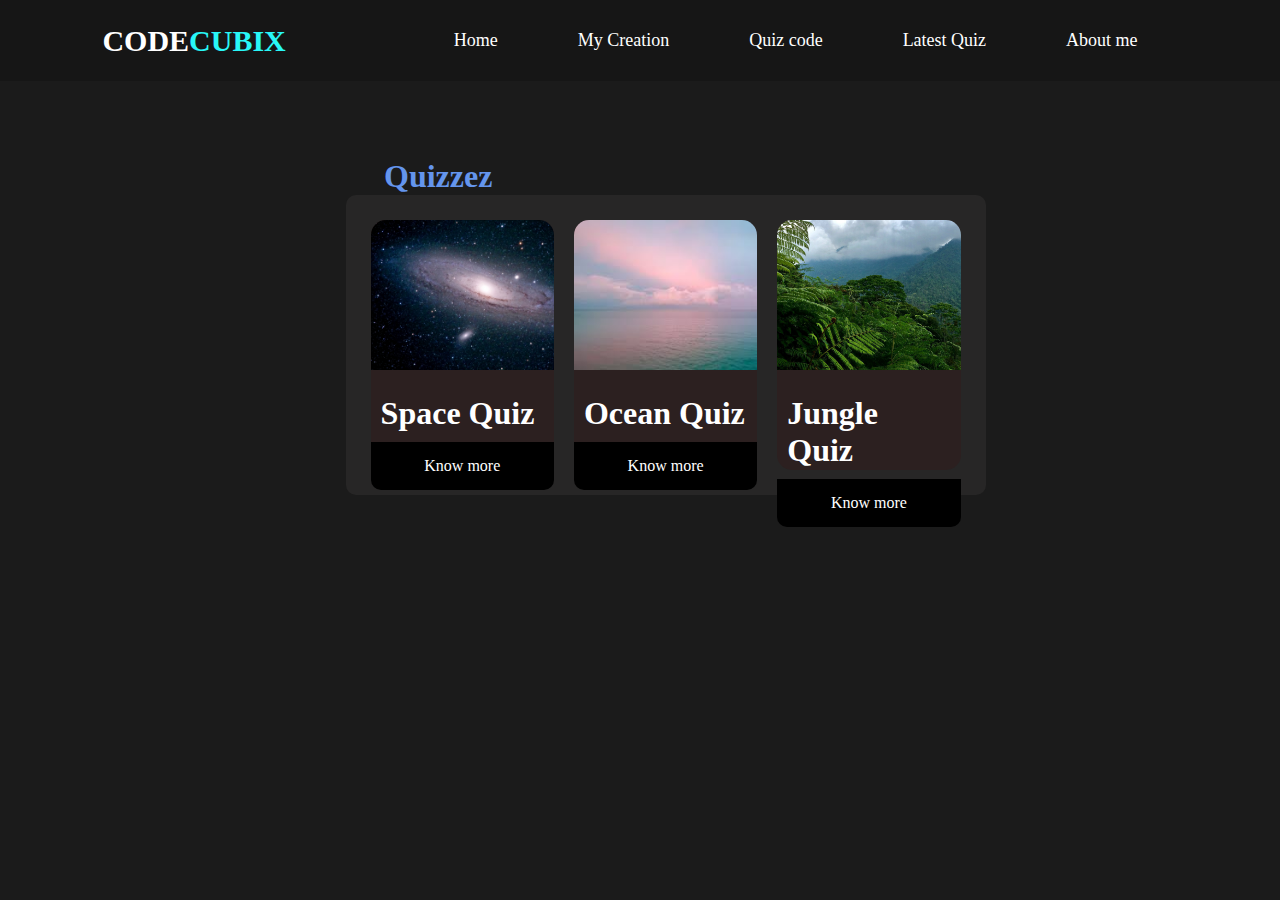
==== templates/index.html @ c4d785b5 "1.0" ====
<html lang="en">
<head>
    <meta charset="UTF-8">
    <meta http-equiv="X-UA-Compatible" content="IE=edge">
    <meta name="viewport" content="width=device-width, initial-scale=1.0">
    <link rel="stylesheet" href="../static/index.css">
    <title>Home</title>
</head>
<body>
    <div class="menu_bar">
        <h1 class="logo">CODE<span>CUBIX</span></h1>
        <ul>
            <li><a href="/">Home</a></li>
            <li><a href="/mycreation">My Creation<i class="fas fa-caret-down"></i> </a></li>
            <li><a href="#">Quiz code</a></li>
            <li><a href="#">Latest Quiz</a></li>
            <li><a href="#">About me</a></li>
        </ul>
    </div>
    <div class="calchead">
        <h1>Quizzez</h1>
    </div>
    <section class="grid">
        <div class="box">
            <div class="card-img card-1"></div>
            <h1>Space Quiz</h1>
            <a href="/bmicalc">Know more</a>
        </div>
        <div class="box">
            <div class="card-img card-2"></div>
            <h1>Ocean Quiz</h1>

            <a href="/addition">Know more</a>
        </div>
        <div class="box">
            <div class="card-img card-3"></div>
            <h1>Jungle Quiz</h1>
            <a href="#">Know more</a>
        </div>
    </section>
</body>
</html>
---- static/index.css ----
*{
    margin: 0;
    padding: 0;
    box-sizing: border-box;
   
}

body{
    background: rgba(27, 27, 27);
}

.logo{
    color: rgb(255, 255, 255);
    font-size: 30px;
}

.logo span{
    color: rgb(40, 247, 247);
}

.menu_bar{
    background-color: rgb(22, 22, 22);
    display: flex;
    align-items: center;
    justify-content: space-between;
    padding: 0 8%;
}

.menu_bar ul{
    list-style: none;
    display: flex;
}

.menu_bar ul li{
    padding: 30px 40px;
}

.menu_bar ul li a{
    color: white;
    text-decoration: none;
    font-size: 18px;

}

.menu_bar ul li a:hover{
    color: rgb(40, 247, 247);
}


.container{
    display: flex;
    justify-content: center;
    flex-wrap: nowrap;
}

.card{
    background-color: rgb(44, 32, 32);
    width: 220px;
    height: 310px;
    margin: 10px;
    border-radius: 15px;
}

.card-img{
    background: rgb(255, 145, 0);
    height: 150px;
    margin-bottom: 15px;
    background-size: cover;
    border-radius: 15px 15px 0 0;
}

.car-1{
    background-image: url('/img/pythonimg.png');
}

.car-2{

    background-image: url('/img/html\ imgk.png')
}

.car-3{

    background-image: url('/img/cssforproject.jpg')
}

.card h1{
    padding: 10px;
    color: white;
}

.card h1:hover{
    color: rgb(0, 0, 0);
    transition: 0.3s;
}



.card p{
    padding: 10px;
    color: white;
}

.card p:hover{
    color: rgb(0, 0, 0);
    transition: 0.3s;
}

.card a{
    background: black;
    color: white;
    padding: 15px 15px;
    display: block;
    text-align: center;
    text-decoration: none;
}

.card:hover{
    background-color: rgb(34, 187, 187);
    transition: 0.5s;
}

.card a:hover{
    background-color: rgb(128, 92, 92);
    transition: 0.5s;
}

.main {
    max-height: 550px;;
    background-color: #1e2225;
    color: white;
    font-size: 38pt;
    text-align: center;
    line-height: 550px;
 }

.bmi{
    width: 30%;
    background-color: rgb(58, 66, 66);
    padding: 10px;
    border-radius: 11px;
    border: solid;
    text-align: center;
    color: aquamarine;
    margin-left: 35%;
    margin-top: 15%;
}

.bmi form {
    display: flex;
    flex-direction: column;
    justify-content: space-around;
    padding-bottom: 25px;
    line-height: 50px;
}

.bmi input{
    margin-bottom: 25px;
    padding: 5px;
    background: none;
    border: none;
    border-bottom: solid;
    color: rgb(53, 48, 48);
}

.bmi ::-webkit-input-placeholder{
    padding: 10px;
    color: rgb(36, 35, 35);
    font-size: 14px;
}

.bmi button{
    width: 200px;
    padding: 15px;
    margin-left: 20%;
    background-color: rgb(75, 75, 75);
    color: rgb(194, 194, 194);
}

.bmi button:hover{
    transition: 0.5s;
    background-color: rgb(78, 50, 50);
}

.grid{
    display: flex;
    justify-content: center;
    flex-wrap: nowrap;
    width: 50%;
    padding: 15px;
    background-color: rgb(39, 38, 38);
    margin-left: 27%;
    margin-top: -0%;
    border-radius: 10px;
}

.box{
    background-color: rgb(44, 32, 32);
    width: 220px;
    height: 250px;
    margin: 10px;
    border-radius: 15px;
}

.card-img{

    height: 150px;
    margin-bottom: 15px;
    background-size: cover;
    border-radius: 15px 15px 0 0;
}

.card-1{
    background-image: url('../static/img/space.jpg')
}

.card-2{
    background-image: url('../static/img/ocean.jpg')
}

.card-3{
    background-image: url('../static/img/Jungle-Rot.jpg')
}


.box h1{
    padding: 10px;
    color: white;
}

.box h1:hover{
    color: rgb(0, 0, 0);
    transition: 0.3s;
}



.box p{
    padding: 10px;
    color: white;
}
.box p:hover{
    color: rgb(0, 0, 0);
    transition: 0.3s;
}

.box a{
    background: black;
    color: white;
    padding: 15px 15px;
    display: block;
    text-align: center;
    text-decoration: none;
    border-bottom-left-radius: 10px;
    border-bottom-right-radius: 10px;
}

.box:hover{
    background-color: rgb(34, 187, 187);
    transition: 0.5s;
}

.box a:hover{
    background-color: rgb(128, 92, 92);
    transition: 0.5s;
}

.calchead {
    margin-left: 30%;
    margin-top: 6%;
    color: cornflowerblue;
}
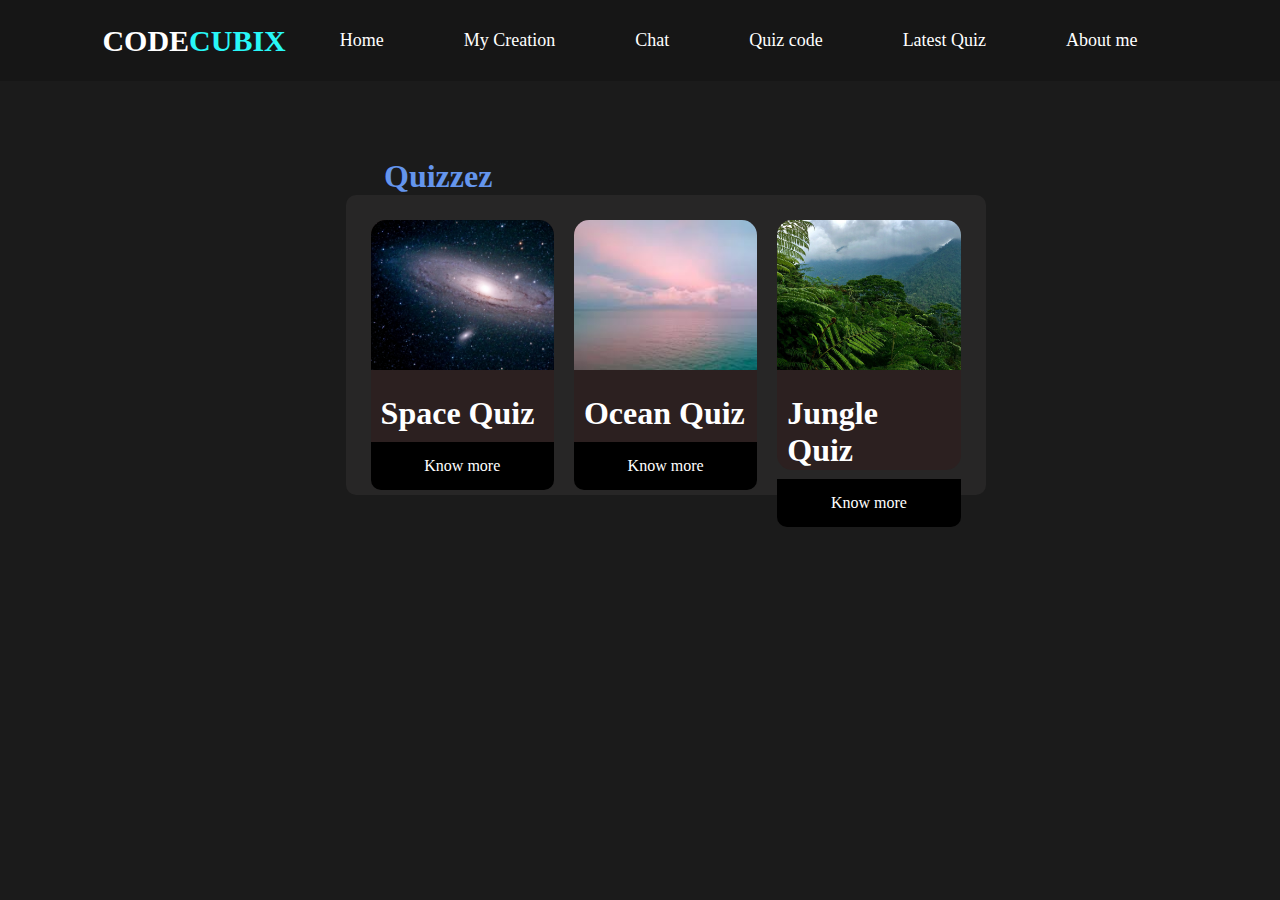
==== commit 4ceddc28: "codecubix" ====
--- a/templates/index.html
+++ b/templates/index.html
@@ -12,6 +12,7 @@
         <ul>
             <li><a href="/">Home</a></li>
             <li><a href="/mycreation">My Creation<i class="fas fa-caret-down"></i> </a></li>
+            <li><a href="/commentstart">Chat</a></li>
             <li><a href="#">Quiz code</a></li>
             <li><a href="#">Latest Quiz</a></li>
             <li><a href="#">About me</a></li>
@@ -24,7 +25,7 @@
         <div class="box">
             <div class="card-img card-1"></div>
             <h1>Space Quiz</h1>
-            <a href="/bmicalc">Know more</a>
+            <a href="/q1">Know more</a>
         </div>
         <div class="box">
             <div class="card-img card-2"></div>
